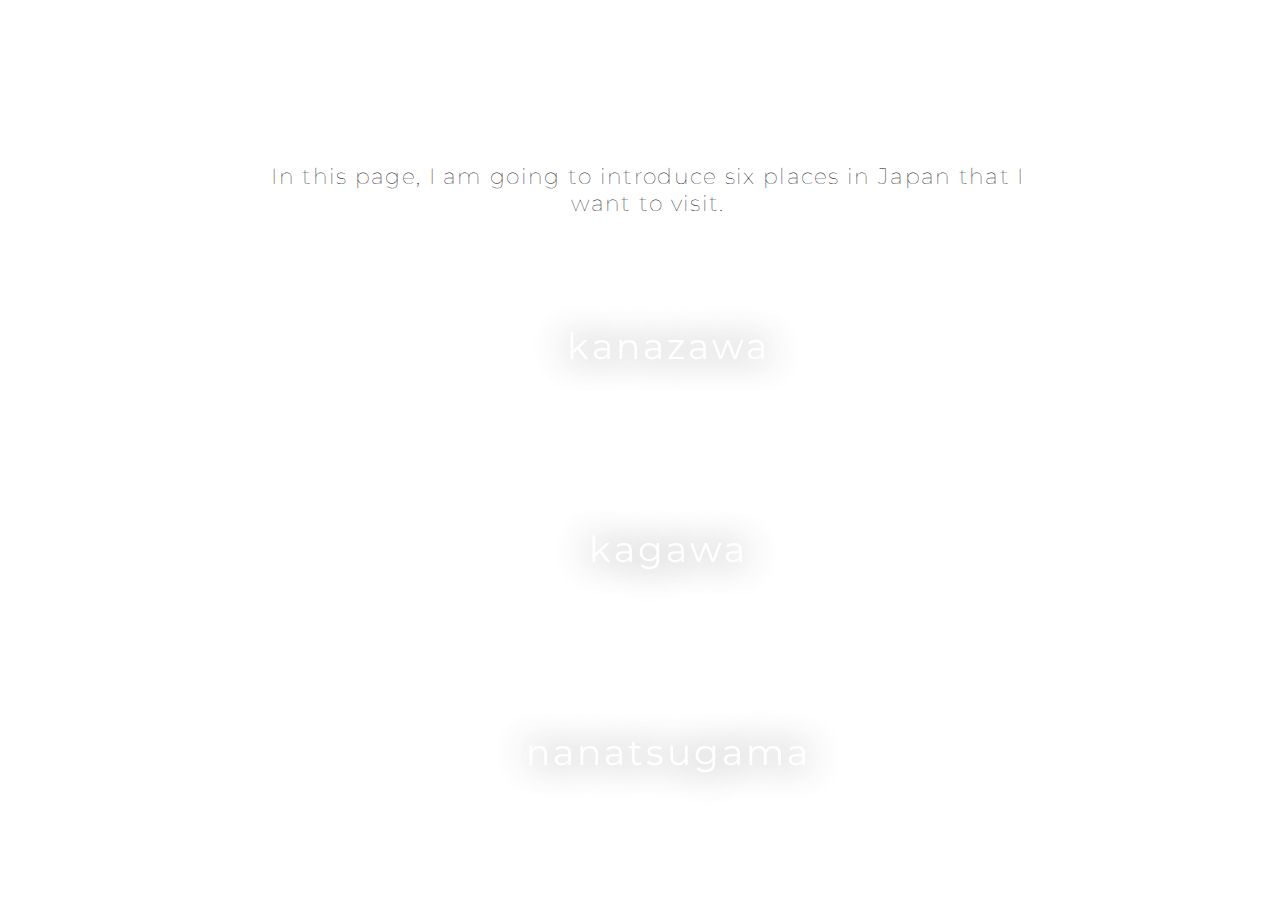
==== japan.html @ aab61fad "add modal menu" ====
<!DOCTYPE html>
<html lang="ja">
    <head>
        <meta charset="utf-8">
        <meta name="viewport" content="width=device-width, initial-scale=1.0">
        <title>Places I Want to Go / Japan</title>
        <link rel="stylesheet" type="text/css" href="http://yui.yahooapis.com/3.18.1/build/cssreset/cssreset-min.css">
        <link rel="stylesheet" type="text/css" href="./css/overseas.compact.css">
        <link rel="stylesheet" type="text/css" href="./css/japan.compact.css">
        <script src="https://use.fontawesome.com/62440912c4.js"></script>
    </head>
    <body>
        <div id="content">
            <nav>
                <div class="menu_open_btn">
                    <i class="fa fa-paper-plane" aria-hidden="true"></i>
                </div>
            </nav>
            <header>
                <h1><img src="./images/japan.svg" alt=""></h1>
                <div class="description">
                    <p>In this page, I am going to introduce six places in Japan that I want to visit.</p>
                </div>
            </header>
            <main>
                <div class="countries">
                    <ul>
                        <li class="kanazawa">kanazawa</li>
                        <li class="kagawa">kagawa</li>
                        <li class="nanatsugama">nanatsugama</li>
                        <li class="fox_village">fox village</li>
                        <li class="itsukushima">itsukushima</li>
                        <li class="factory">factory night view</li>
                    </ul>
                </div>
            </main>
            <footer>
                <small><i class="fa fa-copyright" aria-hidden="true"></i> 2017 Produced by Tsubasa Shiraishi</small>
            </footer>
        </div>
        <div id="modal_menu">
            <a href="#" class="menu_close_btn"><img src="./images/close_btn.svg" alt="close"></a>
            <ul class="menu_nav">
                <li><a href="index.html"><img class="top" src="./images/top.svg" alt="top"></a></li>
                <li><a href="overseas.html"><img class="overseas" src="./images/overseas.svg" alt="overseas"></a></li>
                <li><a href="japan.html"><img src="./images/japan.svg" alt="japan"></a></li>
                <li><a href="again.html"><img src="./images/again.svg" alt=""></a></li>
                <li class="social"><a href="#"><i class="fa fa-facebook" aria-hidden="true"></i></a></li>
                <li class="social"><a href="#"><i class="fa fa-twitter" aria-hidden="true"></i></a></li>
            </ul>
        </div>
        <script type="text/javascript" src="https://ajax.googleapis.com/ajax/libs/jquery/1.5.1/jquery.min.js"></script>
        <script>
            var $body = $('body');
            $('.menu_open_btn').click(function(){
              $body.addClass('is-menu-open');
              return false;
            });

            $('.menu_close_btn').click(function(){
              $body.removeClass('is-menu-open');
              return false;
            });
        </script>
    </body>
</html>
---- css/overseas.compact.css ----
@import url("https://fonts.googleapis.com/css?family=Shadows+Into+Light");
@import url("https://fonts.googleapis.com/css?family=Montserrat:100");
@import url("https://fonts.googleapis.com/css?family=Montserrat");
html { font-size: 62.5%; background-color: white; }

body { background-image: url(../images/sky_bg-min.jpg); height: 100vh; width: 100%; background-size: cover; background-position: center; background-attachment: fixed; }

#content { overflow: scroll; height: 100vh; }

nav { color: white; font-size: 4rem; margin-top: 18px; position: fixed; right: 34px; cursor: pointer; display: inline-block; transition: .3s; }

nav:hover { transform: rotate(16deg); }

header h1 { padding: 60px 0 50px 0; text-align: center; margin: auto; }

header h1 img { width: 28%; }

header .description { margin: auto; width: 60%; text-align: center; }

header .description p { color: black; font-family: 'Montserrat', sans-serif; font-size: 2.2rem; letter-spacing: 1.3px; font-weight: lighter; }

main .countries { width: 70%; margin: auto; margin-top: 50px; }

main .countries ul li { cursor: pointer; height: 158px; margin-bottom: 45px; text-align: center; line-height: 158px; font-family: 'Montserrat', sans-serif; font-size: 3.6rem; color: white; letter-spacing: 3px; text-shadow: 0 0 40px black; filter: saturate(20%); opacity: 0.8; }

main .countries ul li.england { background-image: url(../images/england.jpg); width: 100%; background-size: cover; background-position: center; }

main .countries ul li.sweden { background-image: url(../images/sweden.jpg); width: 100%; background-size: cover; background-position: center; }

main .countries ul li.singapore { background-image: url(../images/singapore.jpg); width: 100%; background-size: cover; background-position: center; }

main .countries ul li.turkey { background-image: url(../images/turkey.jpg); width: 100%; background-size: cover; background-position: center; }

main .countries ul li.australia { background-image: url(../images/australia.jpg); width: 100%; background-size: cover; background-position: center; }

main .countries ul li.france { background-image: url(../images/france.jpg); width: 100%; background-size: cover; background-position: center; }

main .countries ul li:hover { filter: saturate(100%); opacity: 1; }

footer { margin-bottom: 12px; width: 100%; text-align: center; }

footer small { display: block; font-size: 1.4rem; }

#modal_menu { position: fixed; top: 50%; left: 50%; transform: translate(-50%, -50%); width: 90%; height: 90%; background-color: rgba(255, 255, 255, 0.8); opacity: 0; transition: opacity .2s ease-out; pointer-events: none; }

#modal_menu .menu_nav { margin-top: 100px; text-align: center; position: relative; transform: translateY(50px); transition: all .2s ease; margin: auto; }

#modal_menu .menu_nav li { margin-top: 10px; }

#modal_menu .menu_nav li a { opacity: 0.6; text-decoration: none; font-size: 4rem; margin: 20px 0; display: inline-block; }

#modal_menu .menu_nav li a img.top { width: 10rem; }

#modal_menu .menu_nav li a img.overseas { width: 22rem; }

#modal_menu .menu_nav li a img { width: 15rem; }

#modal_menu .menu_nav li a:hover { opacity: 1; }

#modal_menu .menu_nav li.social { margin-right: 50px; text-align: center; display: inline-block; }

#modal_menu .menu_nav li.social a { color: black; font-size: 5rem; }

#modal_menu .menu_nav li:last-child { margin-right: 0px; }

#modal_menu .menu_close_btn { position: absolute; top: 36px; right: 36px; }

#modal_menu .menu_close_btn img { width: 50px; display: block; }

body.is-menu-open #modal_menu { opacity: 1; pointer-events: auto; transition: all 1s ease; }

body.is-menu-open #content { pointer-events: none; transition: all 1s ease; -webkit-filter: blur(6px); -moz-filter: blur(6px); -ms-filter: blur(6px); filter: blur(6px); }

body.is-menu-open .menu_nav { transform: translateY(0); }

body.is-menu-open:before { transition: 59s; content: ''; background: inherit; -webkit-filter: blur(5px); -moz-filter: blur(5px); -o-filter: blur(5px); -ms-filter: blur(5px); filter: blur(5px); transition: 59s; position: absolute; top: 0px; left: 0px; right: 0px; bottom: 0px; }
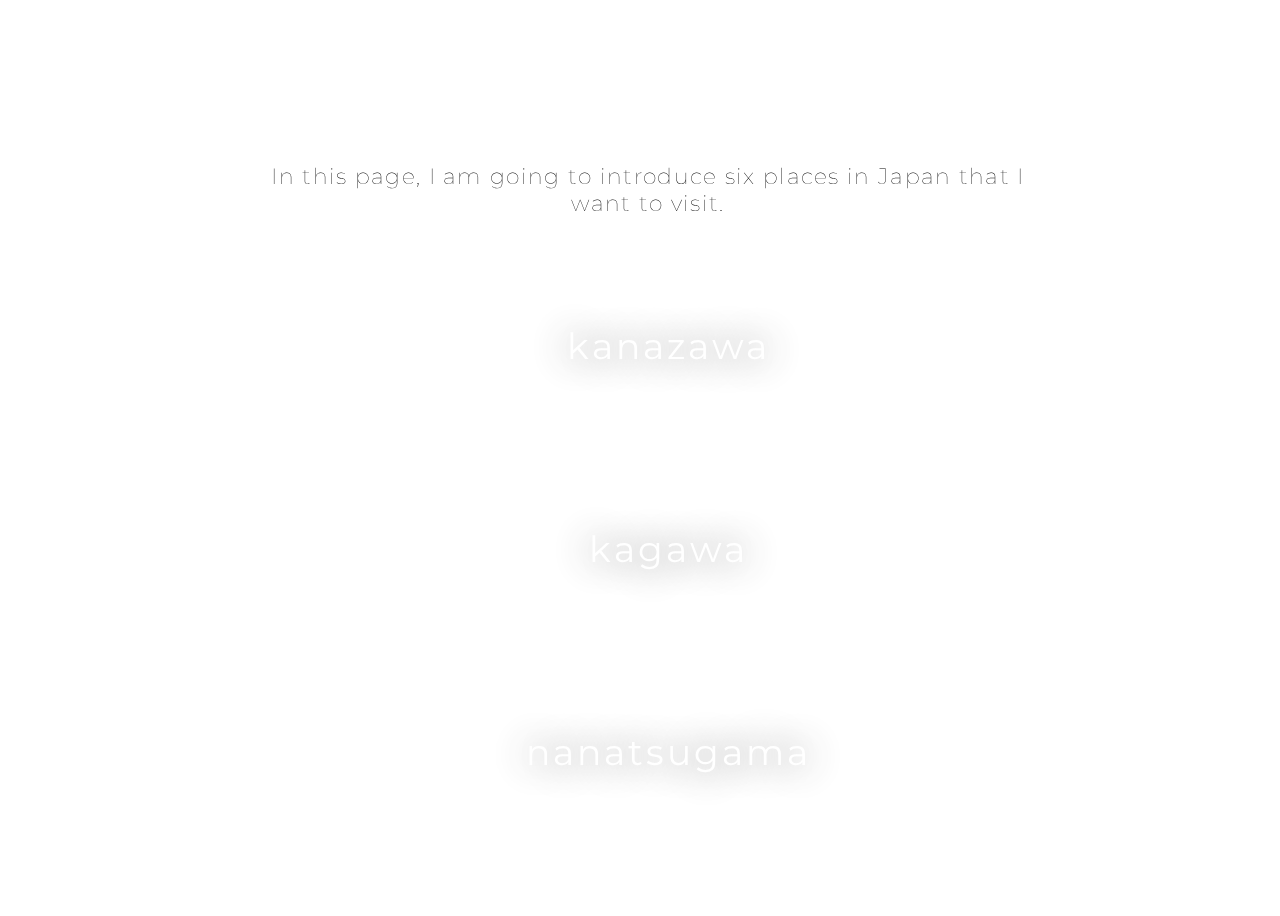
==== commit b84d0c94: "add contents of the places and background video" ====
--- a/japan.html
+++ b/japan.html
@@ -10,6 +10,7 @@
         <script src="https://use.fontawesome.com/62440912c4.js"></script>
     </head>
     <body>
+        <video src="./images/sky4.mp4" autoplay loop></video>
         <div id="content">
             <nav>
                 <div class="menu_open_btn">
@@ -26,11 +27,29 @@
                 <div class="countries">
                     <ul>
                         <li class="kanazawa">kanazawa</li>
+                        <div class="kanazawa_content">
+                            Lorem ipsum dolor sit amet, consectetur adipiscing elit, sed do eiusmod tempor incididunt ut labore et dolore magna aliqua. Ut enim ad minim veniam, quis nostrud exercitation ullamco laboris nisi ut aliquip ex ea commodo consequat. Duis aute irure dolor in reprehenderit in voluptate velit esse cillum dolore eu fugiat nulla pariatur. Excepteur sint occaecat cupidatat non proident, sunt in culpa qui officia deserunt mollit anim id est laborum.
+                        </div>
                         <li class="kagawa">kagawa</li>
+                        <div class="kagawa_content">
+                            Lorem ipsum dolor sit amet, consectetur adipiscing elit, sed do eiusmod tempor incididunt ut labore et dolore magna aliqua. Ut enim ad minim veniam, quis nostrud exercitation ullamco laboris nisi ut aliquip ex ea commodo consequat. Duis aute irure dolor in reprehenderit in voluptate velit esse cillum dolore eu fugiat nulla pariatur. Excepteur sint occaecat cupidatat non proident, sunt in culpa qui officia deserunt mollit anim id est laborum.
+                        </div>
                         <li class="nanatsugama">nanatsugama</li>
+                        <div class="nanatsugama_content">
+                            Lorem ipsum dolor sit amet, consectetur adipiscing elit, sed do eiusmod tempor incididunt ut labore et dolore magna aliqua. Ut enim ad minim veniam, quis nostrud exercitation ullamco laboris nisi ut aliquip ex ea commodo consequat. Duis aute irure dolor in reprehenderit in voluptate velit esse cillum dolore eu fugiat nulla pariatur. Excepteur sint occaecat cupidatat non proident, sunt in culpa qui officia deserunt mollit anim id est laborum.
+                        </div>
                         <li class="fox_village">fox village</li>
+                        <div class="fox_village_content">
+                            Lorem ipsum dolor sit amet, consectetur adipiscing elit, sed do eiusmod tempor incididunt ut labore et dolore magna aliqua. Ut enim ad minim veniam, quis nostrud exercitation ullamco laboris nisi ut aliquip ex ea commodo consequat. Duis aute irure dolor in reprehenderit in voluptate velit esse cillum dolore eu fugiat nulla pariatur. Excepteur sint occaecat cupidatat non proident, sunt in culpa qui officia deserunt mollit anim id est laborum.
+                        </div>
                         <li class="itsukushima">itsukushima</li>
+                        <div class="itsukushima_content">
+                            Lorem ipsum dolor sit amet, consectetur adipiscing elit, sed do eiusmod tempor incididunt ut labore et dolore magna aliqua. Ut enim ad minim veniam, quis nostrud exercitation ullamco laboris nisi ut aliquip ex ea commodo consequat. Duis aute irure dolor in reprehenderit in voluptate velit esse cillum dolore eu fugiat nulla pariatur. Excepteur sint occaecat cupidatat non proident, sunt in culpa qui officia deserunt mollit anim id est laborum.
+                        </div>
                         <li class="factory">factory night view</li>
+                        <div class="factory_content">
+                            Lorem ipsum dolor sit amet, consectetur adipiscing elit, sed do eiusmod tempor incididunt ut labore et dolore magna aliqua. Ut enim ad minim veniam, quis nostrud exercitation ullamco laboris nisi ut aliquip ex ea commodo consequat. Duis aute irure dolor in reprehenderit in voluptate velit esse cillum dolore eu fugiat nulla pariatur. Excepteur sint occaecat cupidatat non proident, sunt in culpa qui officia deserunt mollit anim id est laborum.
+                        </div>
                     </ul>
                 </div>
             </main>
@@ -61,6 +80,32 @@
               $body.removeClass('is-menu-open');
               return false;
             });
+
+            $('.kanazawa').click(function(){
+               $(this).next().slideToggle("slow");
+               $(this).toggleClass('show');
+            });
+            $('.kagawa').click(function(){
+               $(this).next().slideToggle(500);
+               $(this).toggleClass('show');
+            });
+            $('.nanatsugama').click(function(){
+               $(this).next().slideToggle(500);
+               $(this).toggleClass('show');
+            });
+            $('.fox_village').click(function(){
+               $(this).next().slideToggle(500);
+               $(this).toggleClass('show');
+            });
+            $('.itsukushima').click(function(){
+               $(this).next().slideToggle(500);
+               $(this).toggleClass('show');
+            });
+            $('.factory').click(function(){
+               $(this).next().slideToggle(500);
+               $(this).toggleClass('show');
+            });
+
         </script>
     </body>
 </html>
--- a/css/overseas.compact.css
+++ b/css/overseas.compact.css
@@ -3,7 +3,9 @@
 @import url("https://fonts.googleapis.com/css?family=Montserrat");
 html { font-size: 62.5%; background-color: white; }
 
-body { background-image: url(../images/sky_bg-min.jpg); height: 100vh; width: 100%; background-size: cover; background-position: center; background-attachment: fixed; }
+body { height: 100vh; width: 100%; background-size: cover; background-position: center; background-attachment: fixed; }
+
+video { position: fixed; right: 0; bottom: 0; min-width: 100%; min-height: 100%; width: auto; height: auto; z-index: -100; background: url(polina.jpg) no-repeat; background-size: cover; }
 
 #content { overflow: scroll; height: 100vh; }
 
@@ -21,19 +23,43 @@
 
 main .countries { width: 70%; margin: auto; margin-top: 50px; }
 
-main .countries ul li { cursor: pointer; height: 158px; margin-bottom: 45px; text-align: center; line-height: 158px; font-family: 'Montserrat', sans-serif; font-size: 3.6rem; color: white; letter-spacing: 3px; text-shadow: 0 0 40px black; filter: saturate(20%); opacity: 0.8; }
+main .countries ul .england_content { background-color: white; font-size: 1.8rem; letter-spacing: 1px; margin-top: -45px; margin-bottom: 45px; padding: 26px; display: none; height: 14rem; }
+
+main .countries ul .sweden_content { background-color: white; font-size: 1.8rem; letter-spacing: 1px; margin-top: -45px; margin-bottom: 45px; padding: 26px; display: none; height: 140px; }
+
+main .countries ul .singapore_content { background-color: white; font-size: 1.8rem; letter-spacing: 1px; margin-top: -45px; margin-bottom: 45px; padding: 26px; display: none; height: 140px; }
+
+main .countries ul .turkey_content { background-color: white; font-size: 1.8rem; letter-spacing: 1px; margin-top: -45px; margin-bottom: 45px; padding: 26px; display: none; height: 140px; }
+
+main .countries ul .australia_content { background-color: white; font-size: 1.8rem; letter-spacing: 1px; margin-top: -45px; margin-bottom: 45px; padding: 26px; display: none; height: 140px; }
+
+main .countries ul .france_content { background-color: white; font-size: 1.8rem; letter-spacing: 1px; margin-top: -45px; margin-bottom: 45px; padding: 26px; display: none; height: 140px; }
+
+main .countries ul li { transition: all .2s; cursor: pointer; height: 158px; margin-bottom: 45px; text-align: center; line-height: 158px; font-family: 'Montserrat', sans-serif; font-size: 3.6rem; color: white; letter-spacing: 3px; text-shadow: 0 0 40px black; filter: saturate(10%); opacity: 0.8; }
 
 main .countries ul li.england { background-image: url(../images/england.jpg); width: 100%; background-size: cover; background-position: center; }
 
+main .countries ul li.england.show { filter: saturate(100%); opacity: 1; }
+
 main .countries ul li.sweden { background-image: url(../images/sweden.jpg); width: 100%; background-size: cover; background-position: center; }
+
+main .countries ul li.sweden.show { filter: saturate(100%); opacity: 1; }
 
 main .countries ul li.singapore { background-image: url(../images/singapore.jpg); width: 100%; background-size: cover; background-position: center; }
 
+main .countries ul li.singapore.show { filter: saturate(100%); opacity: 1; }
+
 main .countries ul li.turkey { background-image: url(../images/turkey.jpg); width: 100%; background-size: cover; background-position: center; }
+
+main .countries ul li.turkey.show { filter: saturate(100%); opacity: 1; }
 
 main .countries ul li.australia { background-image: url(../images/australia.jpg); width: 100%; background-size: cover; background-position: center; }
 
+main .countries ul li.australia.show { filter: saturate(100%); opacity: 1; }
+
 main .countries ul li.france { background-image: url(../images/france.jpg); width: 100%; background-size: cover; background-position: center; }
+
+main .countries ul li.france.show { filter: saturate(100%); opacity: 1; }
 
 main .countries ul li:hover { filter: saturate(100%); opacity: 1; }
 
--- a/css/japan.compact.css
+++ b/css/japan.compact.css
@@ -0,0 +1,39 @@
+header h1 img { width: 22%; }
+
+header .description { width: 64%; }
+
+main ul .kanazawa_content { background-color: white; font-size: 1.8rem; letter-spacing: 1px; margin-top: -45px; margin-bottom: 45px; padding: 26px; display: none; height: 140px; }
+
+main ul .kagawa_content { background-color: white; font-size: 1.8rem; letter-spacing: 1px; margin-top: -45px; margin-bottom: 45px; padding: 26px; display: none; height: 140px; }
+
+main ul .nanatsugama_content { background-color: white; font-size: 1.8rem; letter-spacing: 1px; margin-top: -45px; margin-bottom: 45px; padding: 26px; display: none; height: 140px; }
+
+main ul .fox_village_content { background-color: white; font-size: 1.8rem; letter-spacing: 1px; margin-top: -45px; margin-bottom: 45px; padding: 26px; display: none; height: 140px; }
+
+main ul .itsukushima_content { background-color: white; font-size: 1.8rem; letter-spacing: 1px; margin-top: -45px; margin-bottom: 45px; padding: 26px; display: none; height: 140px; }
+
+main ul .factory_content { background-color: white; font-size: 1.8rem; letter-spacing: 1px; margin-top: -45px; margin-bottom: 45px; padding: 26px; display: none; height: 140px; }
+
+main ul li.kanazawa { background-image: url(../images/kanazawa.jpg); width: 100%; background-size: cover; background-position: center; }
+
+main ul li.kanazawa.show { filter: saturate(100%); opacity: 1; }
+
+main ul li.kagawa { background-image: url(../images/kagawa.jpg); width: 100%; background-size: cover; background-position: center; }
+
+main ul li.kagawa.show { filter: saturate(100%); opacity: 1; }
+
+main ul li.nanatsugama { background-image: url(../images/nanatsugama.jpg); width: 100%; background-size: cover; background-position: center; }
+
+main ul li.nanatsugama.show { filter: saturate(100%); opacity: 1; }
+
+main ul li.fox_village { background-image: url(../images/fox_village.jpg); width: 100%; background-size: cover; background-position: center; }
+
+main ul li.fox_village.show { filter: saturate(100%); opacity: 1; }
+
+main ul li.itsukushima { background-image: url(../images/itsukushima.jpg); width: 100%; background-size: cover; background-position: center; }
+
+main ul li.itsukushima.show { filter: saturate(100%); opacity: 1; }
+
+main ul li.factory { background-image: url(../images/factory.jpg); width: 100%; background-size: cover; background-position: center; }
+
+main ul li.factory.show { filter: saturate(100%); opacity: 1; }
